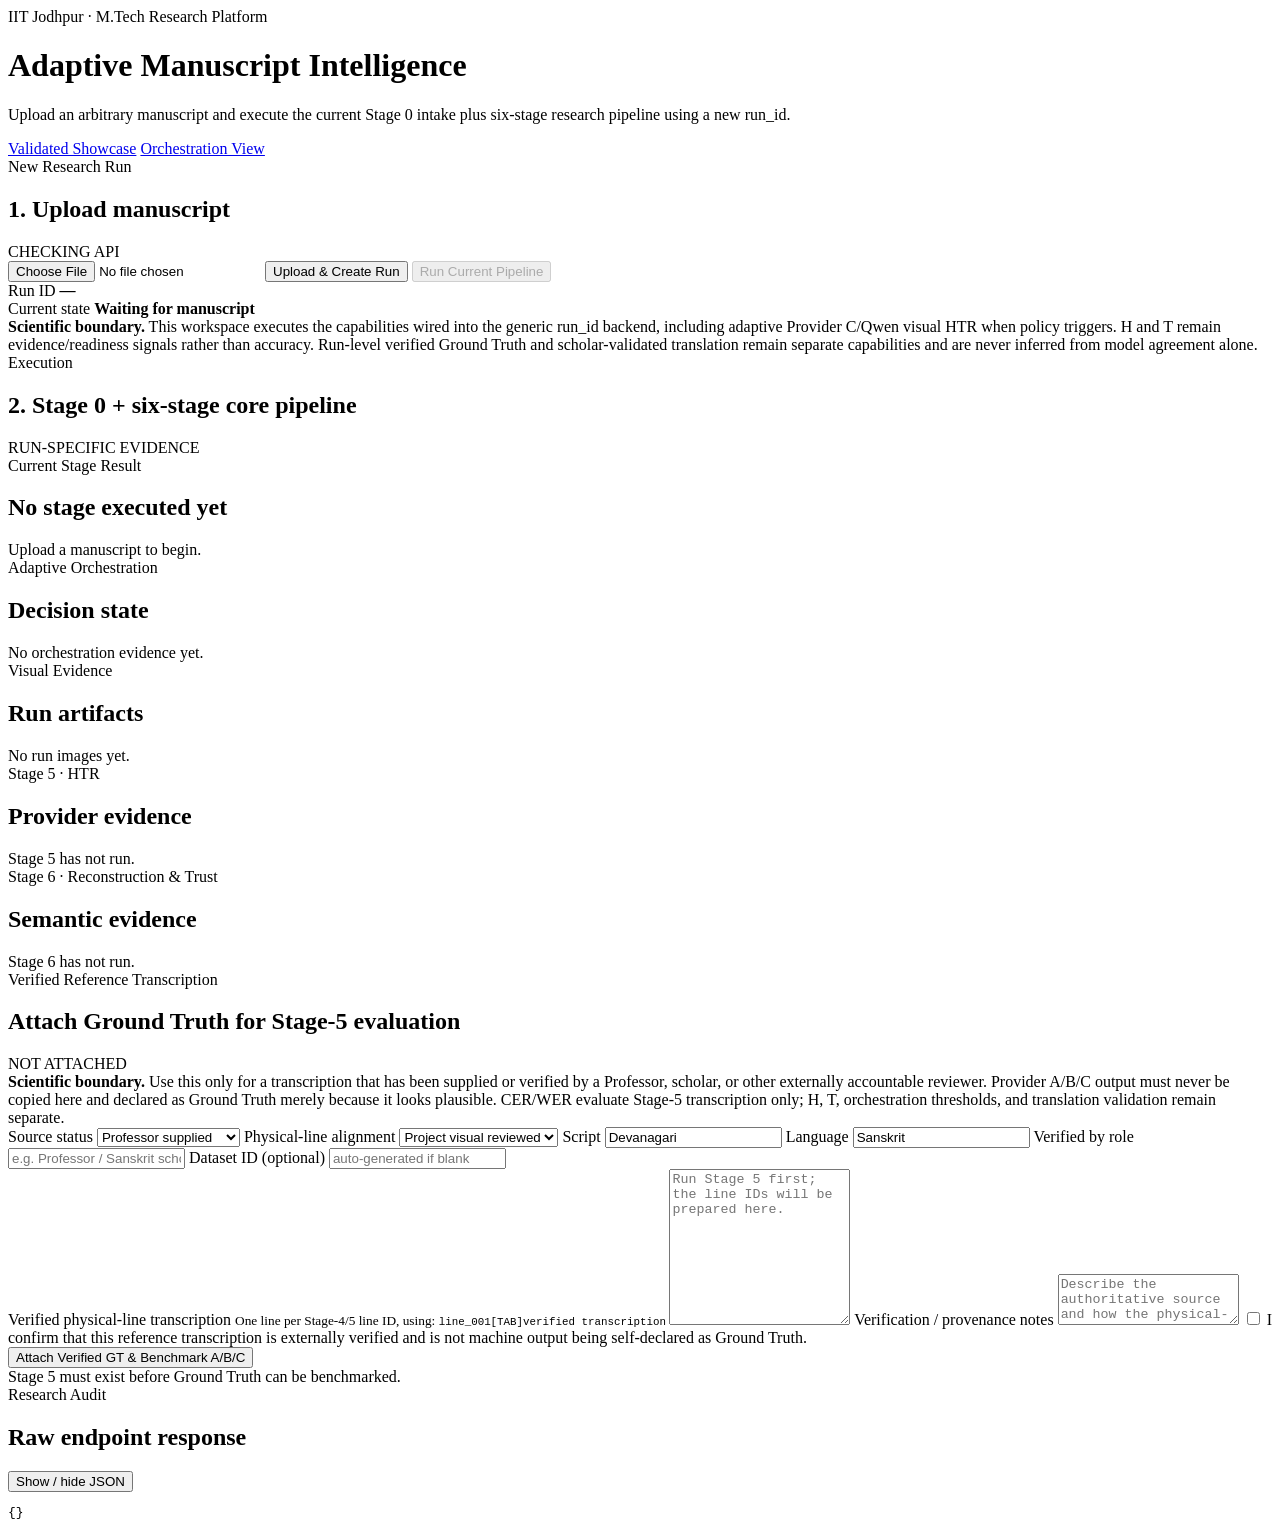
==== frontend/platform.html @ d5b1b14d "Add AWS-ready adaptive manuscript showcase and full pipeline runtime" ====
<!doctype html>
<html lang="en">
<head>
  <meta charset="utf-8" />
  <meta name="viewport" content="width=device-width, initial-scale=1" />
  <title>Adaptive Manuscript Intelligence · Research Platform</title>
  <link rel="stylesheet" href="/static/platform.css" />
</head>
<body>
  <header class="topbar">
    <div>
      <div class="eyebrow">IIT Jodhpur · M.Tech Research Platform</div>
      <h1>Adaptive Manuscript Intelligence</h1>
      <p class="subtitle">
        Upload an arbitrary manuscript and execute the current Stage 0 intake plus
        six-stage research pipeline using a new run_id.
      </p>
    </div>
    <nav>
      <a href="/showcase">Validated Showcase</a>
      <a href="/orchestration">Orchestration View</a>
    </nav>
  </header>

  <main>
    <section class="panel upload-panel">
      <div class="section-heading">
        <div>
          <div class="eyebrow">New Research Run</div>
          <h2>1. Upload manuscript</h2>
        </div>
        <span id="apiStatus" class="pill neutral">CHECKING API</span>
      </div>

      <div class="upload-row">
        <input id="fileInput" type="file" accept="image/*" />
        <button id="uploadButton" class="primary">Upload & Create Run</button>
        <button id="runAllButton" class="secondary" disabled>Run Current Pipeline</button>
      </div>

      <div class="run-meta">
        <div>
          <span>Run ID</span>
          <strong id="runId">—</strong>
        </div>
        <div>
          <span>Current state</span>
          <strong id="runState">Waiting for manuscript</strong>
        </div>
      </div>

      <!-- GENERIC_PLATFORM_PROVIDER_C_UI_V1 -->
      <div class="notice">
        <strong>Scientific boundary.</strong>
        This workspace executes the capabilities wired into the generic run_id
        backend, including adaptive Provider C/Qwen visual HTR when policy triggers.
        H and T remain evidence/readiness signals rather than accuracy. Run-level
        verified Ground Truth and scholar-validated translation remain separate
        capabilities and are never inferred from model agreement alone.
      </div>
    </section>

    <section class="section-block">
      <div class="section-heading">
        <div>
          <div class="eyebrow">Execution</div>
          <h2>2. Stage 0 + six-stage core pipeline</h2>
        </div>
        <span class="pill neutral">RUN-SPECIFIC EVIDENCE</span>
      </div>

      <div id="stageTrack" class="stage-track"></div>
    </section>

    <section class="workspace-grid">
      <article class="panel">
        <div class="eyebrow">Current Stage Result</div>
        <h2 id="resultTitle">No stage executed yet</h2>
        <div id="resultSummary" class="result-summary">
          Upload a manuscript to begin.
        </div>
        <div id="metricGrid" class="metric-grid"></div>
      </article>

      <article class="panel">
        <div class="eyebrow">Adaptive Orchestration</div>
        <h2>Decision state</h2>
        <div id="decisionPanel" class="decision-panel muted">
          No orchestration evidence yet.
        </div>
      </article>
    </section>

    <section class="panel" id="imagePanel">
      <div class="section-heading">
        <div>
          <div class="eyebrow">Visual Evidence</div>
          <h2>Run artifacts</h2>
        </div>
      </div>
      <div id="imageGrid" class="image-grid">
        <div class="empty">No run images yet.</div>
      </div>
    </section>

    <section class="workspace-grid">
      <article class="panel">
        <div class="eyebrow">Stage 5 · HTR</div>
        <h2>Provider evidence</h2>
        <div id="stage5Panel" class="muted">
          Stage 5 has not run.
        </div>
      </article>

      <article class="panel">
        <div class="eyebrow">Stage 6 · Reconstruction & Trust</div>
        <h2>Semantic evidence</h2>
        <div id="stage6Panel" class="muted">
          Stage 6 has not run.
        </div>
      </article>
    </section>


    <!-- GENERIC_GROUND_TRUTH_ATTACHMENT_UI_V1 -->
    <section class="section-block gt-attachment-section">
      <div class="section-heading">
        <div>
          <div class="eyebrow">Verified Reference Transcription</div>
          <h2>Attach Ground Truth for Stage-5 evaluation</h2>
        </div>
        <span id="gtAttachStatus" class="pill neutral">NOT ATTACHED</span>
      </div>

      <div class="notice">
        <strong>Scientific boundary.</strong>
        Use this only for a transcription that has been supplied or verified by a
        Professor, scholar, or other externally accountable reviewer. Provider A/B/C
        output must never be copied here and declared as Ground Truth merely because
        it looks plausible. CER/WER evaluate Stage-5 transcription only; H, T,
        orchestration thresholds, and translation validation remain separate.
      </div>

      <div class="gt-form-grid">
        <label>
          <span>Source status</span>
          <select id="gtSourceStatus">
            <option value="professor_supplied">Professor supplied</option>
            <option value="scholar_verified">Scholar verified</option>
            <option value="externally_verified">Externally verified</option>
            <option value="verified_transcription">Verified transcription</option>
          </select>
        </label>

        <label>
          <span>Physical-line alignment</span>
          <select id="gtAlignmentStatus">
            <option value="project_visual_reviewed">Project visual reviewed</option>
            <option value="scholar_verified">Scholar verified</option>
            <option value="externally_verified">Externally verified</option>
            <option value="verified">Verified</option>
          </select>
        </label>

        <label>
          <span>Script</span>
          <input id="gtScript" type="text" value="Devanagari" />
        </label>

        <label>
          <span>Language</span>
          <input id="gtLanguage" type="text" value="Sanskrit" />
        </label>

        <label>
          <span>Verified by role</span>
          <input id="gtVerifiedByRole" type="text"
                 placeholder="e.g. Professor / Sanskrit scholar" />
        </label>

        <label>
          <span>Dataset ID (optional)</span>
          <input id="gtDatasetId" type="text"
                 placeholder="auto-generated if blank" />
        </label>
      </div>

      <label class="gt-lines-label">
        <span>Verified physical-line transcription</span>
        <small>
          One line per Stage-4/5 line ID, using:
          <code>line_001[TAB]verified transcription</code>
        </small>
        <textarea id="gtLines" rows="10" spellcheck="false"
                  placeholder="Run Stage 5 first; the line IDs will be prepared here."></textarea>
      </label>

      <label class="gt-notes-label">
        <span>Verification / provenance notes</span>
        <textarea id="gtNotes" rows="3"
                  placeholder="Describe the authoritative source and how the physical-line alignment was reviewed."></textarea>
      </label>

      <label class="gt-confirmation">
        <input id="gtConfirmVerified" type="checkbox" />
        <span>
          I confirm that this reference transcription is externally verified and is
          not machine output being self-declared as Ground Truth.
        </span>
      </label>

      <div class="gt-action-row">
        <button id="gtAttachButton" class="primary" type="button">
          Attach Verified GT &amp; Benchmark A/B/C
        </button>
        <div id="gtAttachMessage" class="muted">
          Stage 5 must exist before Ground Truth can be benchmarked.
        </div>
      </div>
    </section>


    <section class="panel">
      <div class="section-heading">
        <div>
          <div class="eyebrow">Research Audit</div>
          <h2>Raw endpoint response</h2>
        </div>
        <button id="toggleJsonButton" class="tertiary">Show / hide JSON</button>
      </div>
      <pre id="jsonPanel" class="json-panel hidden">{}</pre>
    </section>
  </main>

  <script src="/static/platform.js"></script>
</body>
</html>
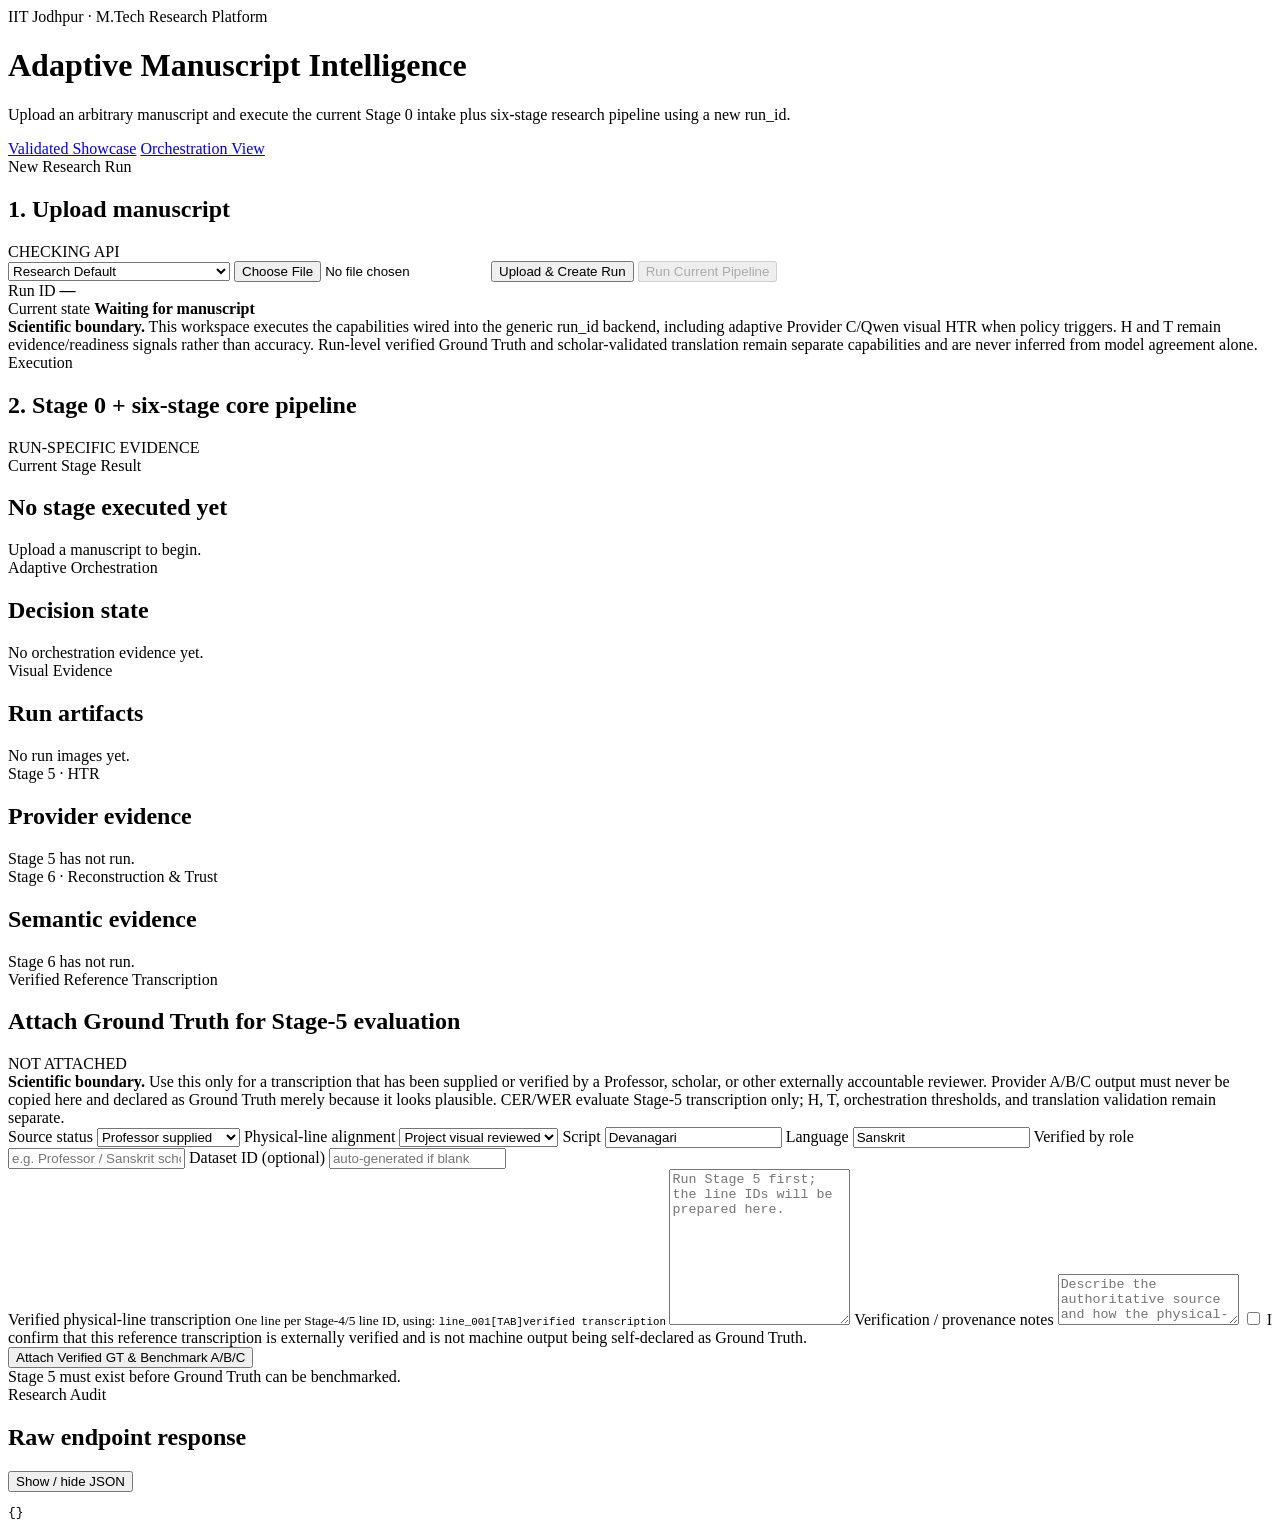
==== commit 79fa8173: "Wire validated demo profile into platform Stage 4" ====
--- a/frontend/platform.html
+++ b/frontend/platform.html
@@ -33,6 +33,10 @@
       </div>
 
       <div class="upload-row">
+        <select id="executionProfile" aria-label="Execution profile">
+          <option value="generic_default">Research Default</option>
+          <option value="demo_balanced">Demo Balanced · validated profile</option>
+        </select>
         <input id="fileInput" type="file" accept="image/*" />
         <button id="uploadButton" class="primary">Upload & Create Run</button>
         <button id="runAllButton" class="secondary" disabled>Run Current Pipeline</button>
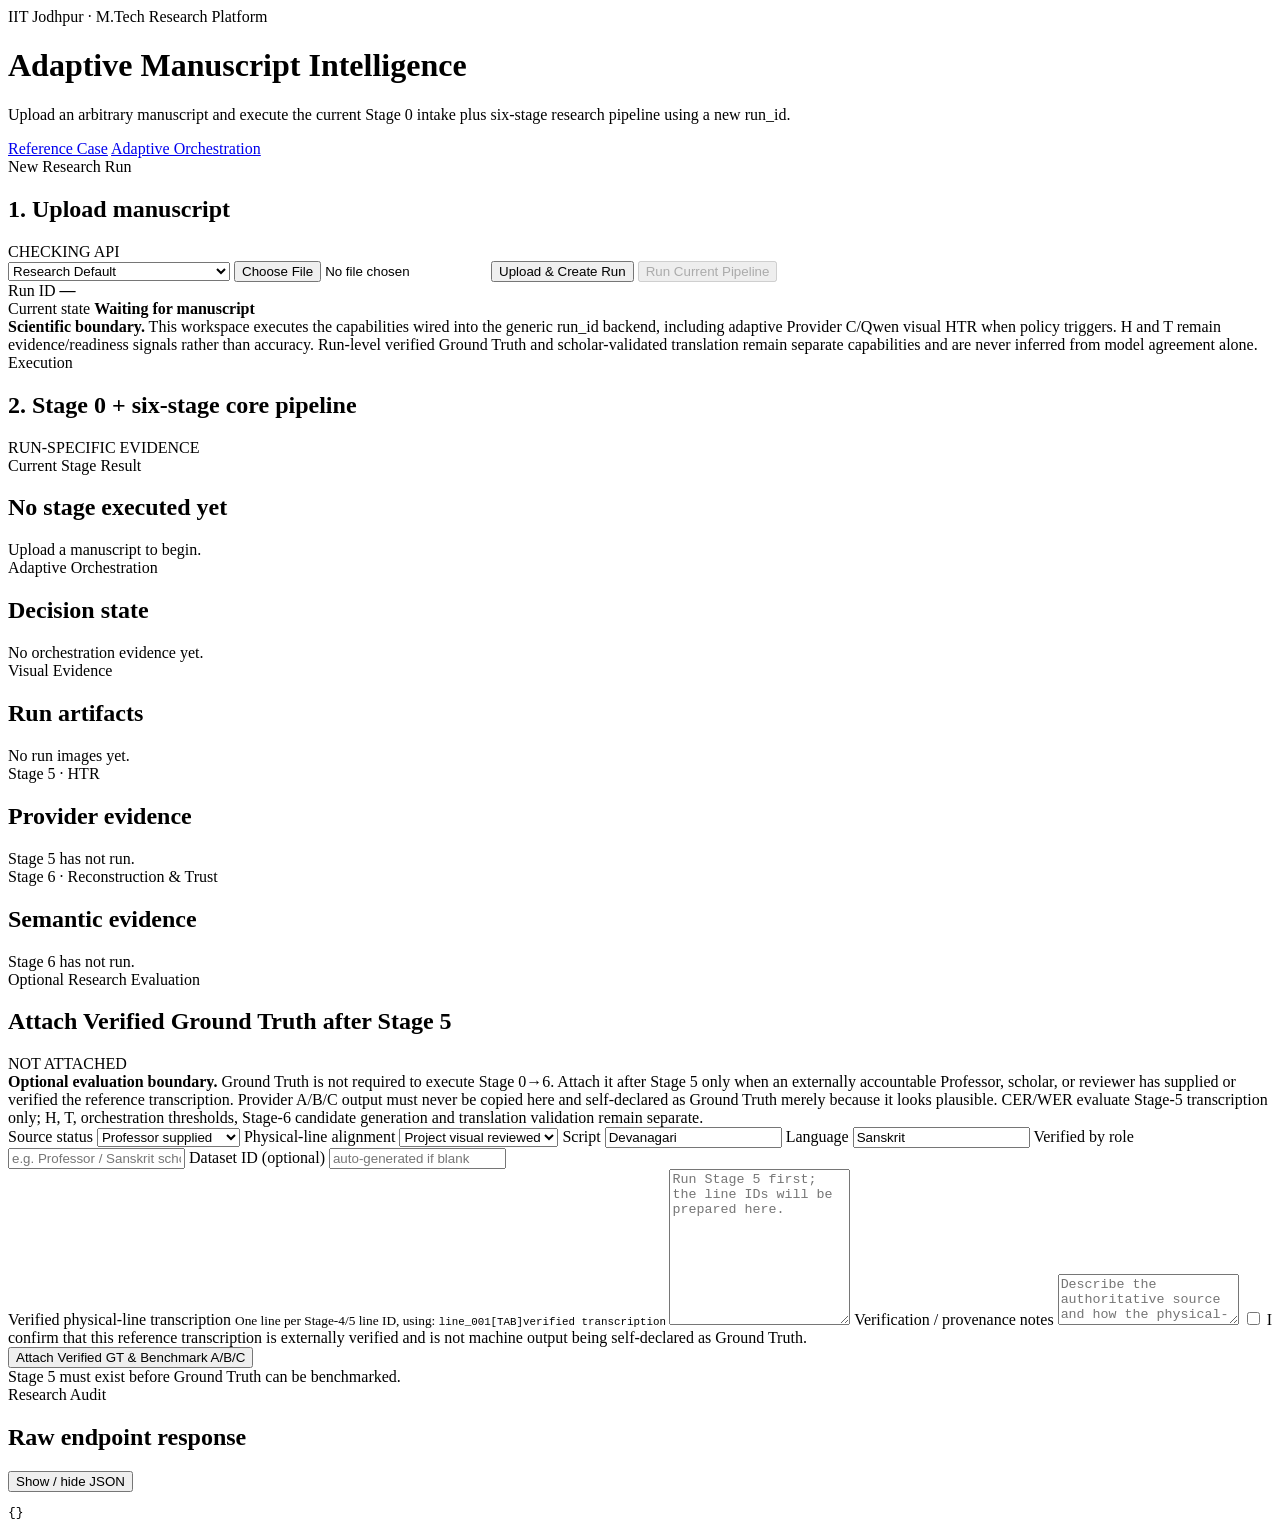
==== commit 41a87d0c: "Refresh professor UI for current Stage 6 orchestration" ====
--- a/frontend/platform.html
+++ b/frontend/platform.html
@@ -17,8 +17,8 @@
       </p>
     </div>
     <nav>
-      <a href="/showcase">Validated Showcase</a>
-      <a href="/orchestration">Orchestration View</a>
+      <a href="/showcase">Reference Case</a>
+      <a id="orchestrationLink" href="/orchestration">Adaptive Orchestration</a>
     </nav>
   </header>
 
@@ -130,19 +130,20 @@
     <section class="section-block gt-attachment-section">
       <div class="section-heading">
         <div>
-          <div class="eyebrow">Verified Reference Transcription</div>
-          <h2>Attach Ground Truth for Stage-5 evaluation</h2>
+          <div class="eyebrow">Optional Research Evaluation</div>
+          <h2>Attach Verified Ground Truth after Stage 5</h2>
         </div>
         <span id="gtAttachStatus" class="pill neutral">NOT ATTACHED</span>
       </div>
 
       <div class="notice">
-        <strong>Scientific boundary.</strong>
-        Use this only for a transcription that has been supplied or verified by a
-        Professor, scholar, or other externally accountable reviewer. Provider A/B/C
-        output must never be copied here and declared as Ground Truth merely because
-        it looks plausible. CER/WER evaluate Stage-5 transcription only; H, T,
-        orchestration thresholds, and translation validation remain separate.
+        <strong>Optional evaluation boundary.</strong>
+        Ground Truth is not required to execute Stage 0→6. Attach it after Stage 5
+        only when an externally accountable Professor, scholar, or reviewer has supplied
+        or verified the reference transcription. Provider A/B/C output must never be
+        copied here and self-declared as Ground Truth merely because it looks plausible.
+        CER/WER evaluate Stage-5 transcription only; H, T, orchestration thresholds,
+        Stage-6 candidate generation and translation validation remain separate.
       </div>
 
       <div class="gt-form-grid">
